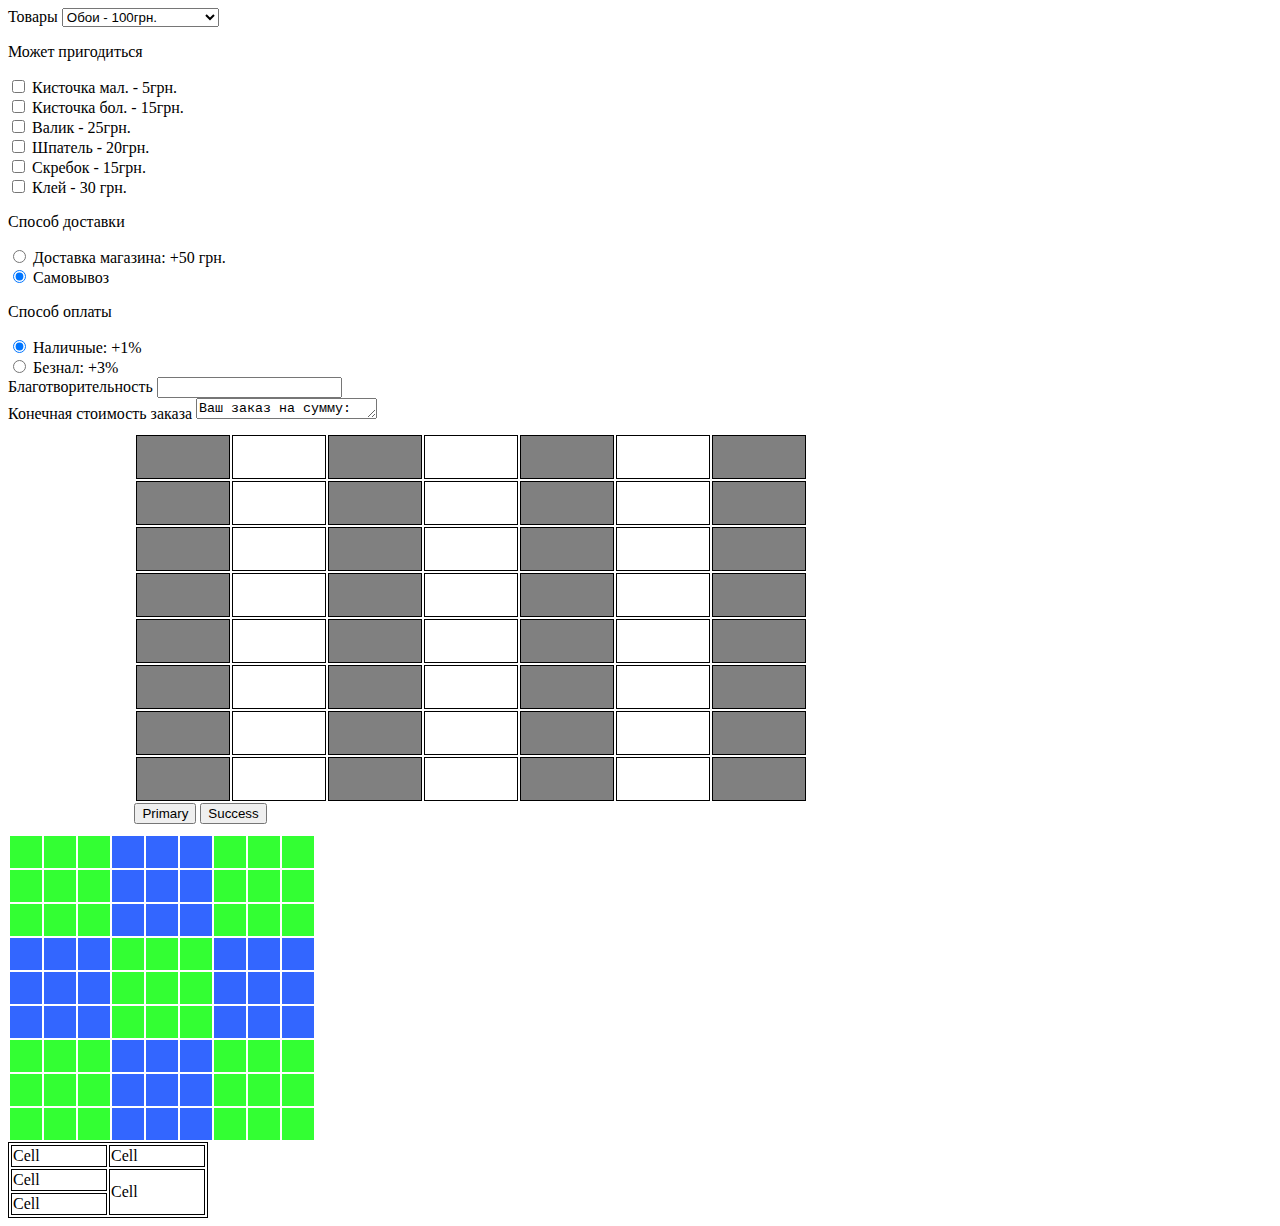
==== 5/index.html @ af8bd471 "add portion dz-5" ====
<!DOCTYPE html>
<html lang="ru">
<head>
   <meta charset="UTF-8">
   <meta http-equiv="X-UA-Compatible" content="IE=edge">
   <meta name="viewport" content="width=device-width, initial-scale=1.0">
   <title>Dz-5</title>
   <link rel="stylesheet" href="https://cdn.jsdelivr.net/npm/bootstrap@4.6.1/dist/css/bootstrap.min.css" integrity="sha384-zCbKRCUGaJDkqS1kPbPd7TveP5iyJE0EjAuZQTgFLD2ylzuqKfdKlfG/eSrtxUkn" crossorigin="anonymous">
   <link rel="stylesheet" href="style.css">

</head>
<body>

   <div class="container p-3 mt-5 mb-5">

      <div class="form-container bg-warning p-3 mx-5 my-3">
         <form class="construction-goods p-3 mx-5 my-3">
      
         <div class="products-block mb-4">
            <div class="form-group">
            <label class="font-weight-bold text-uppercase" for="exampleFormControlSelect1">Товары</label>
            <select class="form-control price" id="exampleFormControlSelect1">
               <option value="100">Обои - 100грн.</option>
               <option value="150">Краска - 150грн.</option>
               <option value="250">Гипсокартон - 250грн.</option>
               <option value="300">Фанера - 300грн.</option>
               <option value="50">Шпаклека - 50грн.</option>
            </select>
            </div>
         </div>
      

      <div class="products2-block mb-4">
         <p class="font-weight-bold text-uppercase">Может пригодиться</p>
         <div class="form-check">
            <input class="form-check-input price" type="checkbox" value="5" id="defaultCheck1">
            <label class="form-check-label" for="defaultCheck1">
               Кисточка мал. - 5грн.
            </label>
         </div>
         <div class="form-check"><input class="form-check-input price" type="checkbox" value="15" id="defaultCheck2">
            <label class="form-check-label" for="defaultCheck2">
               Кисточка бол. - 15грн.
            </label>
         </div>
         <div class="form-check">
            <input class="form-check-input price" type="checkbox" value="25" id="defaultCheck3">
            <label class="form-check-label" for="defaultCheck3">
               Валик - 25грн.
            </label>
         </div> 
         <div class="form-check">
            <input class="form-check-input price" type="checkbox" value="20" id="defaultCheck4">
            <label class="form-check-label" for="defaultCheck4">
               Шпатель - 20грн.
            </label>
         </div>  
         <div class="form-check">
            <input class="form-check-input price" type="checkbox" value="15" id="defaultCheck5">
            <label class="form-check-label" for="defaultCheck5">
               Скребок - 15грн.
            </label>
         </div>  
         <div class="form-check mb-3">
            <input class="form-check-input price" type="checkbox" value="30" id="defaultCheck6">
            <label class="form-check-label" for="defaultCheck6">
               Клей - 30 грн.
            </label>
         </div> 
      </div>
        
      
      <div class="delivery-block mb-4">
         <p class="font-weight-bold text-uppercase">Способ доставки</p>
         <div class="form-check form-check-inline">
            <input class="form-check-input price" type="radio" name="inlineRadioOptions" id="inlineRadio1" value="50">
            <label class="form-check-label" for="inlineRadio1">Доставка магазина: +50 грн.</label>
         </div>
         <div class="form-check form-check-inline">
            <input class="form-check-input price" type="radio" name="inlineRadioOptions" id="inlineRadio2" value="0" checked>
            <label class="form-check-label" for="inlineRadio2">Самовывоз</label>
         </div>
      </div>
      
      <div class="payment-block mb-4">
         <p class="font-weight-bold text-uppercase">Способ оплаты</p>
         <div class="form-check form-check-inline">
            <input class="form-check-input price" type="radio" name="paymentProcent" id="inlineRadio11" value="1" checked>
            <label class="form-check-label" for="inlineRadio11">Наличные: +1%</label>
         </div>
         <div class="form-check form-check-inline">
            <input class="form-check-input price" type="radio" name="paymentProcent" id="inlineRadio22" value="3">
            <label class="form-check-label" for="inlineRadio22">Безнал: +3%</label>
         </div>
      </div>

      <div class="form-group philanthropy">
         <label class="font-weight-bold text-uppercase" for="exampleFormexampleFormControlInput1">Благотворительность</label>
         <input type="number" class="form-control" id="exampleFormControlInput1">
       </div>

      <div class="form-group">
        <label class="font-weight-bold text-uppercase" for="exampleFormControlTextarea1">Конечная стоимость заказа</label>
        <textarea class="form-control" id="exampleFormControlTextarea1" rows="1"></textarea>
      </div>
    </form>
      </div>
      
   

   <!-- 3 -->


   <div class="table-block">
      <div class="table-container mb-5">
         <table></table>
      </div>
      <button type="button" class="btn btn-primary btn-1">Primary</button>
      <button type="button" class="btn btn-success btn-2">Success</button>
   </div>

</div>
   <style>
.r1 {background-color: #33FF33; height: 30px; width: 30px;}
.r2 {background-color: #3366FF; height: 30px; width: 30px;}
</style>
<script>
var n = 9;
document.write("<table>");
for (i=0; i<n; i++)
    {
    document.write("<tr>")
        for (j=0; j<n; j++)
            {
            //st = (i+j)%2;
            if ((Math.floor(i / 3)%2) == (Math.floor(j / 3)%2)) s ="class='r1'";
            else s = "class='r2'";
            document.write("<td " +s+ "></td>");
            }
    document.write("</tr>")
    }
document.write("</table>")



</script>  

   
   <script src="https://cdn.jsdelivr.net/npm/jquery@3.5.1/dist/jquery.slim.min.js" integrity="sha384-DfXdz2htPH0lsSSs5nCTpuj/zy4C+OGpamoFVy38MVBnE+IbbVYUew+OrCXaRkfj" crossorigin="anonymous"></script>
<script src="https://cdn.jsdelivr.net/npm/bootstrap@4.6.1/dist/js/bootstrap.bundle.min.js" integrity="sha384-fQybjgWLrvvRgtW6bFlB7jaZrFsaBXjsOMm/tB9LTS58ONXgqbR9W8oWht/amnpF" crossorigin="anonymous"></script>
<script src="./script.js"></script>

</body>
</html>
---- 5/style.css ----
.table-block {
   width: 80%;
   margin: 0 auto;
   padding: 10px;
   background-color: transparent;
}

.table-cell {
   height: 40px;
   width: 90px;
}

.bg-light {
   background-color: #fff;
}

.bg-gray {
   background-color: gray;
}
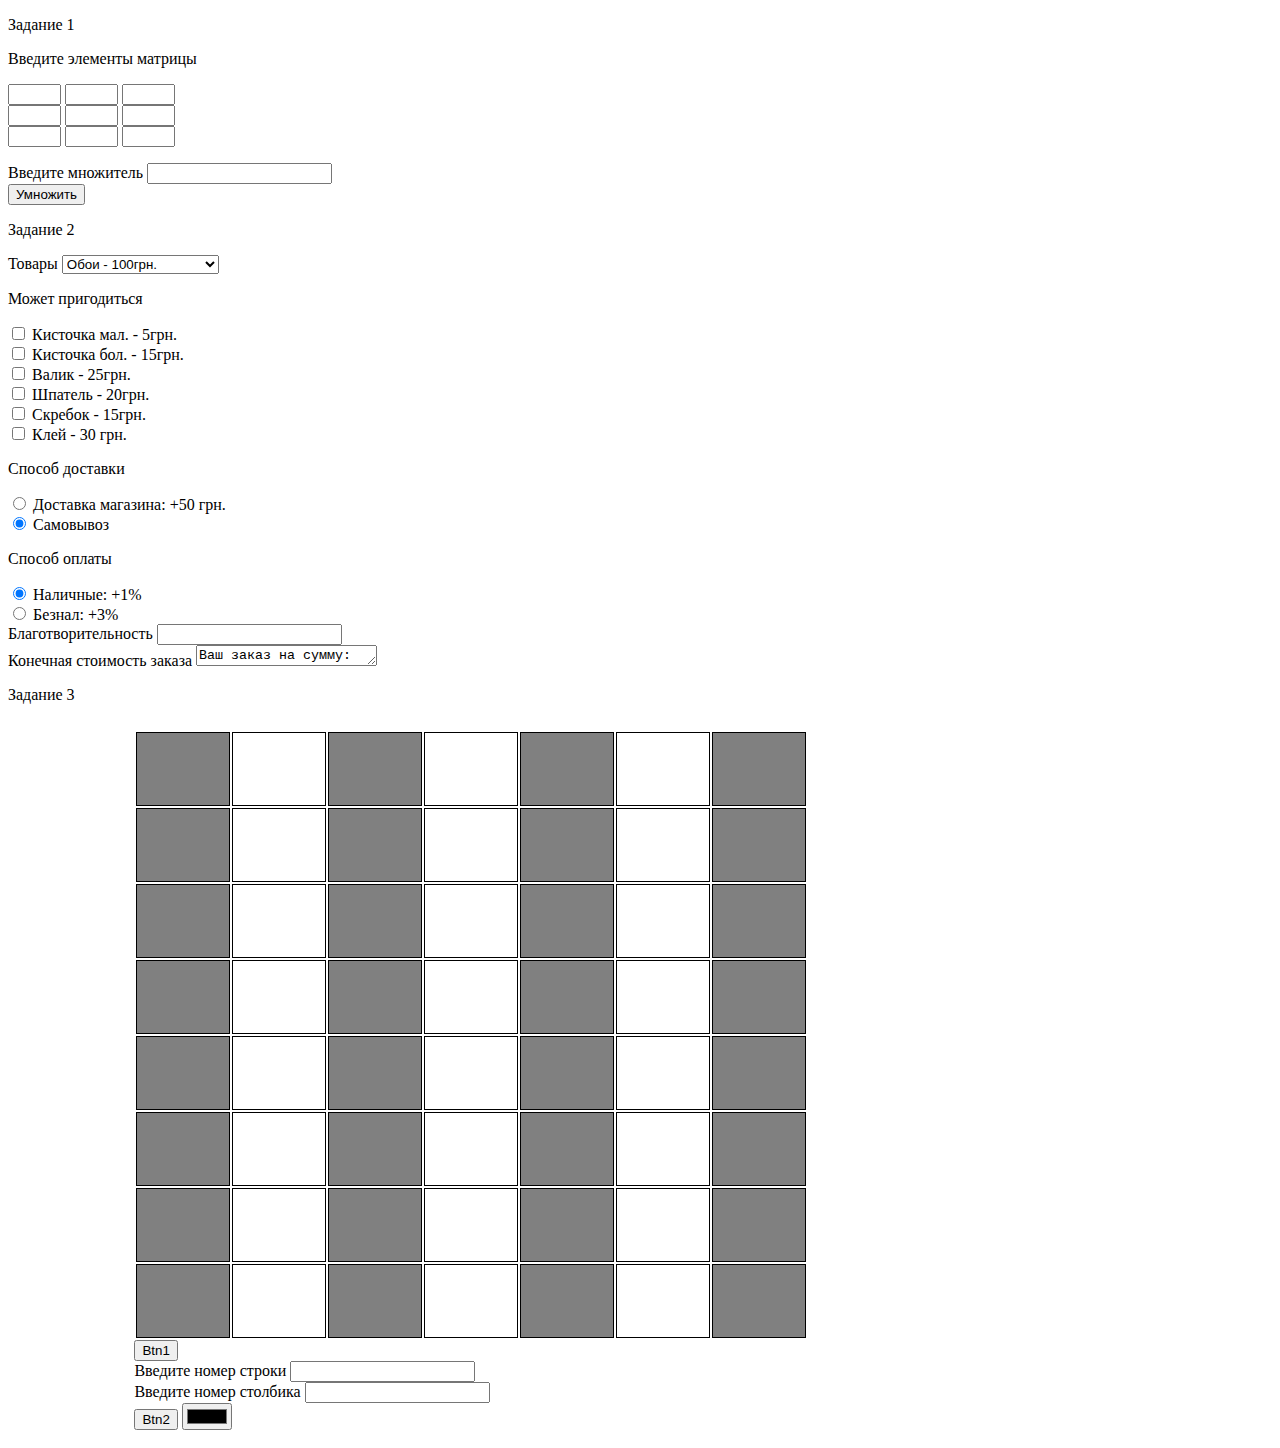
==== commit 745e4f46: "add full dz-5" ====
--- a/5/index.html
+++ b/5/index.html
@@ -13,6 +13,40 @@
 
    <div class="container p-3 mt-5 mb-5">
 
+      <p class="font-weight-bold mb-3">Задание 1</p>
+      <div class="matrix-container bg-info p-5">
+         <form>
+            <p class="text-white">Введите элементы матрицы</p>
+            <div class="form-group form-inline">
+               <input type="number" class="form-control matrix-form-el mr-2" id="exampleInputEmail1">
+               <input type="number" class="form-control matrix-form-el mr-2" id="exampleInputEmail1">
+               <input type="number" class="form-control matrix-form-el" id="exampleInputEmail1">
+             </div>
+            <div class="form-group form-inline">
+               <input type="number" class="form-control matrix-form-el mr-2" id="exampleInputEmail1">
+               <input type="number" class="form-control matrix-form-el mr-2" id="exampleInputEmail1">
+               <input type="number" class="form-control matrix-form-el" id="exampleInputEmail1">
+             </div>
+            <div class="form-group form-inline">
+               <input type="number" class="form-control matrix-form-el mr-2" id="exampleInputEmail1">
+               <input type="number" class="form-control matrix-form-el mr-2" id="exampleInputEmail1">
+               <input type="number" class="form-control matrix-form-el" id="exampleInputEmail1">
+             </div>
+
+             <p></p>
+             <div class="form-group">
+               <label class="text-white" for="multiplier">Введите множитель</label>
+               <input type="number" class="form-control" id="multiplier">
+             </div>
+             <button type="button" class="btn btn-warning matrix-btn">Умножить</button>
+             <div class="matrix-table mt-5">
+               <table></table>
+             </div>
+
+         </form>
+      </div>
+
+      <p class="font-weight-bold mt-4">Задание 2</p>
       <div class="form-container bg-warning p-3 mx-5 my-3">
          <form class="construction-goods p-3 mx-5 my-3">
       
@@ -109,41 +143,27 @@
    
 
    <!-- 3 -->
-
+   <p class="font-weight-bold mt-3">Задание 3</p>
 
    <div class="table-block">
       <div class="table-container mb-5">
          <table></table>
       </div>
-      <button type="button" class="btn btn-primary btn-1">Primary</button>
-      <button type="button" class="btn btn-success btn-2">Success</button>
+      <button type="button" class="btn btn-primary btn-1">Btn1</button>
+
+      <div class="form-group mt-5">
+         <label for="inp1">Введите номер строки</label>
+         <input type="number" class="form-control" id="inp1">
+       </div><div class="form-group">
+         <label for="inp2">Введите номер столбика</label>
+         <input type="number" class="form-control" id="inp2">
+       </div>
+
+      <button type="button" class="btn btn-success btn-2">Btn2</button>
+      <input class="color" type="color">
    </div>
 
 </div>
-   <style>
-.r1 {background-color: #33FF33; height: 30px; width: 30px;}
-.r2 {background-color: #3366FF; height: 30px; width: 30px;}
-</style>
-<script>
-var n = 9;
-document.write("<table>");
-for (i=0; i<n; i++)
-    {
-    document.write("<tr>")
-        for (j=0; j<n; j++)
-            {
-            //st = (i+j)%2;
-            if ((Math.floor(i / 3)%2) == (Math.floor(j / 3)%2)) s ="class='r1'";
-            else s = "class='r2'";
-            document.write("<td " +s+ "></td>");
-            }
-    document.write("</tr>")
-    }
-document.write("</table>")
-
-
-
-</script>  
 
    
    <script src="https://cdn.jsdelivr.net/npm/jquery@3.5.1/dist/jquery.slim.min.js" integrity="sha384-DfXdz2htPH0lsSSs5nCTpuj/zy4C+OGpamoFVy38MVBnE+IbbVYUew+OrCXaRkfj" crossorigin="anonymous"></script>
--- a/5/style.css
+++ b/5/style.css
@@ -6,8 +6,13 @@
 }
 
 .table-cell {
-   height: 40px;
+   height: 70px;
    width: 90px;
+}
+
+.table-cell2 {
+   height: 70px;
+   width: 120px;
 }
 
 .bg-light {
@@ -16,4 +21,12 @@
 
 .bg-gray {
    background-color: gray;
+}
+
+.matrix-form-el {
+   width: 45px;
+}
+
+.matrix-table table {
+   background-color: #fff;
 }